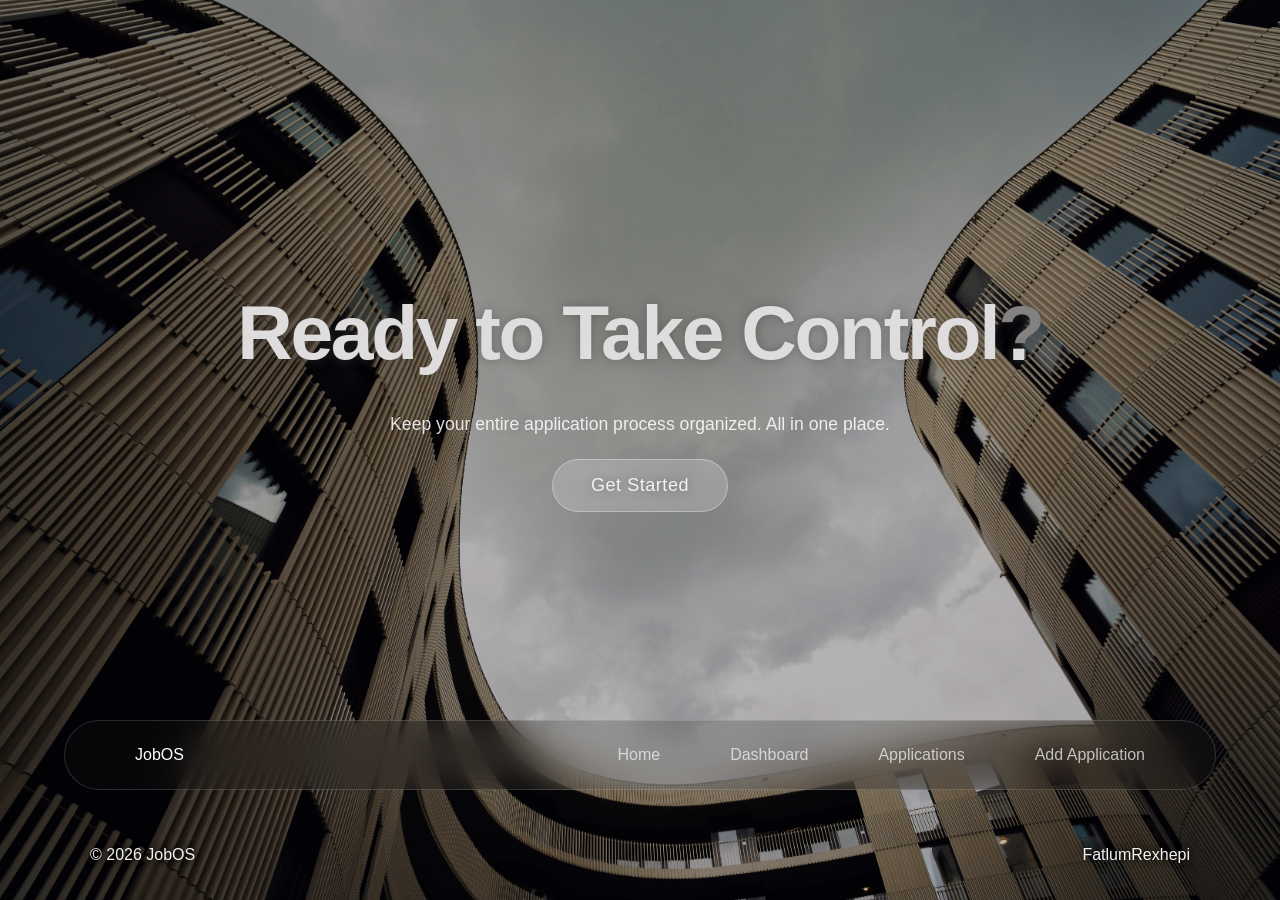
==== index.html @ 5b583655 "adjustments" ====
<!DOCTYPE html>
<html lang="en">

<head>
    <meta charset="UTF-8">
    <meta name="viewport" content="width=device-width, initial-scale=1.0">
    <title>Bewerbungs-tracker</title>

    <link rel="stylesheet" href="styles.css" />
    <link href="https://api.fontshare.com/v2/css?f[]=clash-display@300,400,500,600&display=swap" rel="stylesheet">
</head>

<body id="homepage">
    <h1>
        <span class="accent">Ready</span> to Take Control<span class="qmark-wrap"><span class="qmark-body">?</span><span class="qmark-dot">.</span></span>
    </h1>
    <p class="subtitle">Keep your entire application process organized. All in one place.</p>
    <button> Get Started </button>

    <div id="home">
        <nav id="navbar">
            <div class="logo">JobOS</div>
                <ul class="nav-links">
                    <li><a href="#">Home</a></li>
                    <li><a href="#">Dashboard</a></li>
                    <li><a href="#">Applications</a></li>
                    <li><a href="#">Add Application</a></li>
                </ul>
        </nav>
    </div>

    <footer>
        <p>© 2026 JobOS</p>
        <p>FatlumRexhepi</p>
    </footer>

</body>

</html>
---- styles.css ----
* {
    box-sizing: border-box;
}

body {
    font-family: Arial, Helvetica, sans-serif;
    margin: 0;
}

#homepage {
    background-image: linear-gradient(rgba(0,0,0,0.25), rgba(0,0,0,0.25)), url("images/Zürich.jpg");
    background-size: cover;
    background-position: center 35%;
    background-repeat: no-repeat;

    height: 100vh;
    position: relative;
}

body h1 {
    font-family: 'Clash Display', Helvetica, sans-serif;
    font-weight: 600;
    font-size: clamp(3rem, 6vw, 6.5rem);
    letter-spacing: -0.03em;

    margin: 0;

    position: absolute;
    top: 32%;
    left: 50%;
    transform: translateX(-50%);

    width: 100%;
    text-align: center;
    color: #dedcdc;
    text-shadow: 0 0px 11px rgba(70, 69, 69, 0.5);
}

.qmark-wrap {
    position: relative;
    display: inline-block;
}

.qmark-body {
    display: inline-block;
    clip-path: inset(0 0 14% 0);
    color: #848181;
}

.qmark-dot {
    position: absolute;
    bottom: -0.01em;
    left: 50%;
    transform: translateX(-65%);
    color: #dedcdc;
}

.subtitle {
    font-family: "Inter", sans-serif;
    font-weight: 300;
    position: absolute;
    top: 44%;
    left: 50%;
    transform: translateX(-50%);

    color: rgba(255, 255, 255, 0.85);
    font-size: 1.1rem;
}

button {
    position: absolute;
    top: 51%;
    left: 50%;
    transform: translateX(-50%);

    padding: 15px 38px;

    background: rgba(255, 255, 255, 0.2);
    backdrop-filter: blur( 5px);

    border-radius: 30px;
    border: 1px solid rgba(255, 255, 255, 0.3);

    color: #f2f2f2;
    font-size: 17px;
    font-family: 'Clash Display', Helvetica, sans-serif;;
    text-shadow: 0 0px 9px rgba(70, 69, 69, 0.5);
    font-weight: 450;
    font-size: 18px;
    letter-spacing: 0.03em;
    cursor: pointer;


    transition: 0.3s ease;
}

button:hover {
    background: rgba(255,255,255,0.35);
    transform: translateX(-50%) translateY(-2px);
}

#navbar {
    position: absolute;
    bottom: 110px;
    left: 5%;
    right: 5%;

    display: flex;
    justify-content: space-between;

    padding: 25px 70px;

    color: white;

    background: rgba(30, 30, 30, 0.22);
    backdrop-filter: blur(18px);
    border: 1px solid rgba(255, 255, 255, 0.15);
    border-radius: 50px;
}

.nav-links {
    display: flex;
    gap: 70px;
    list-style: none;

    margin: 0;
    padding: 0;
}

.nav-links a {
    color: rgba(242, 242, 242, 0.75);
    text-decoration: none;
    transition: color 0.25s ease;
}

.nav-links a:hover {
    color: #ffffff;
    text-shadow: 0 0 30px #999999;
}

.main {
    display: flex;
    flex-direction: column;
    align-items: center;
}

footer {
    color: #f2f2f2;
    text-shadow: 0 0 7px rgba(0, 0, 0, 0.5), 0 0 7px rgba(0, 0, 0, 0.5);

    position: absolute;
    bottom: 20px;
    left: 90px;
    right: 90px;

    display: flex;
    justify-content: space-between;
}
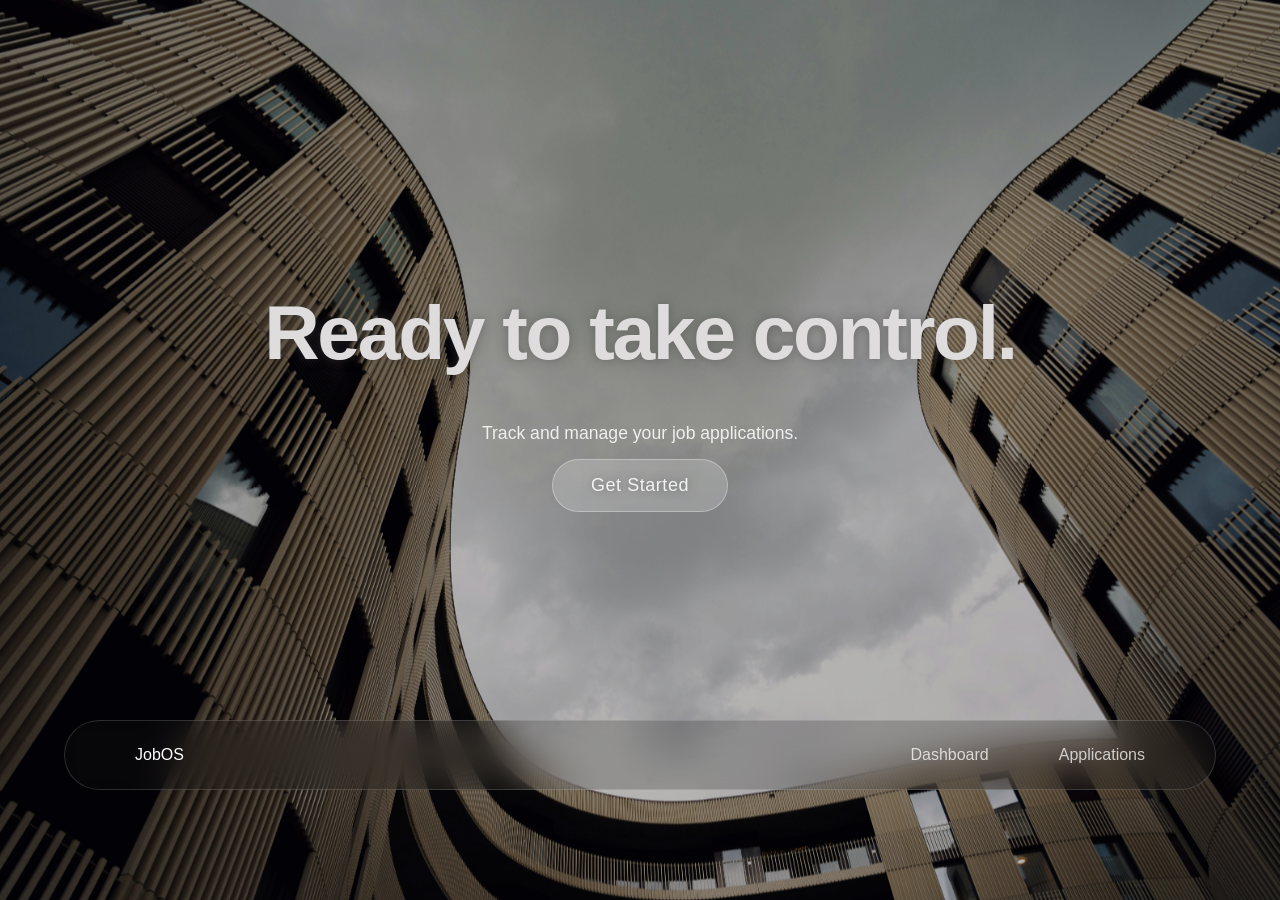
==== commit c352df77: "added local storage, refresher safety" ====
--- a/index.html
+++ b/index.html
@@ -1,39 +1,58 @@
 <!DOCTYPE html>
 <html lang="en">
+
+
+
+
 
 <head>
     <meta charset="UTF-8">
     <meta name="viewport" content="width=device-width, initial-scale=1.0">
-    <title>Bewerbungs-tracker</title>
+    <title>JobOS - Home</title>
 
-    <link rel="stylesheet" href="styles.css" />
+    <link rel="stylesheet" href="css/global.css">
+    <link rel="stylesheet" href="css/home.css">
+
     <link href="https://api.fontshare.com/v2/css?f[]=clash-display@300,400,500,600&display=swap" rel="stylesheet">
+
+    <script src="js/home.js" defer></script>
 </head>
 
-<body id="homepage">
-    <h1>
-        <span class="accent">Ready</span> to Take Control<span class="qmark-wrap"><span class="qmark-body">?</span><span class="qmark-dot">.</span></span>
-    </h1>
-    <p class="subtitle">Keep your entire application process organized. All in one place.</p>
-    <button> Get Started </button>
 
-    <div id="home">
-        <nav id="navbar">
-            <div class="logo">JobOS</div>
-                <ul class="nav-links">
-                    <li><a href="#">Home</a></li>
-                    <li><a href="#">Dashboard</a></li>
-                    <li><a href="#">Applications</a></li>
-                    <li><a href="#">Add Application</a></li>
-                </ul>
-        </nav>
-    </div>
 
-    <footer>
-        <p>© 2026 JobOS</p>
-        <p>FatlumRexhepi</p>
-    </footer>
+
+
+<body id="home-page">
+
+
+    
+
+
+    <main class="main">
+        <h1>Ready to take control.</h1>
+        <p class="subtitle">Track and manage your job applications.</p>
+        <button id="start-button">Get Started</button>
+    </main>
+
+
+
+    <nav id="navbar">
+        <div class="logo">JobOS</div>
+
+        <ul class="nav-links">
+
+            <li><a href="dashboard.html">Dashboard</a></li>
+            <li><a href="applications.html">Applications</a></li>
+        </ul>
+    </nav>
+
+
+
+    <footer id="footer"></footer>
+
+
+
+
 
 </body>
-
-</html>+</html>
--- a/css/global.css
+++ b/css/global.css
@@ -0,0 +1,171 @@
+* {
+    box-sizing: border-box;
+}
+
+body {
+    margin: 0;
+    font-family: Arial, Helvetica, sans-serif;
+}
+
+/* Background */
+#home-page,
+#dashboard-page,
+#applications-page,
+#add-application-page {
+    min-height: 100vh;
+    position: relative;
+    isolation: isolate;
+}
+
+#home-page::before,
+#dashboard-page::before,
+#applications-page::before,
+#add-application-page::before {
+    content: "";
+    position: fixed;
+    inset: 0;
+    z-index: -1;
+
+    background: linear-gradient(
+        rgba(0, 0, 0, 0.25),
+        rgba(0, 0, 0, 0.25)
+    ), url("../images/Zürich.jpg") center 35% / cover no-repeat;
+
+    transform: scale(1.05);
+}
+
+#dashboard-page::before,
+#applications-page::before,
+#add-application-page::before {
+    filter: blur(10px);
+}
+
+/* Navbar - Dashboard, Applications, Add Application */
+#dashboard-page #navbar,
+#applications-page #navbar,
+#add-application-page #navbar {
+    position: fixed;
+    top: 0;
+    left: 0;
+    width: 100%;
+    z-index: 10;
+
+    display: flex;
+    align-items: center;
+    justify-content: space-between;
+
+    padding: 22px 6%;
+
+    background: rgba(20, 20, 20, 0.25);
+    backdrop-filter: blur(18px);
+    border-bottom: 1px solid rgba(255, 255, 255, 0.15);
+}
+
+#dashboard-page .logo,
+#applications-page .logo,
+#add-application-page .logo {
+    color: white;
+    font-size: 20px;
+    font-weight: 600;
+
+    text-decoration: none;
+}
+
+#dashboard-page .nav-links,
+#applications-page .nav-links,
+#add-application-page .nav-links {
+    display: flex;
+    align-items: center;
+    gap: 35px;
+
+    list-style: none;
+    margin: 0;
+    padding: 0;
+}
+
+.nav-links a {
+    color: rgba(255, 255, 255, 0.75);
+    text-decoration: none;
+    transition: color 0.25s ease;
+}
+
+.nav-links a:hover {
+    color: white;
+}
+
+.nav-links a.active {
+    color: white;
+    font-weight: 400;
+    text-shadow: 0 0 100px rgba(255, 255, 255, 0.65);
+}
+
+/* Gemeinsames Layout */
+.dashboard-main,
+.applications-main,
+.add-application-main {
+    width: 88%;
+    max-width: 1400px;
+    margin: 0 auto;
+    padding: 145px 0 60px;
+    color: white;
+}
+
+/* Titel über der Fläche */
+.page-header {
+    margin-bottom: 30px;
+}
+
+.page-header h1 {
+    font-size: 34px;
+    margin: 0 0 10px;
+}
+
+.page-header p {
+    color: rgba(255, 255, 255, 0.7);
+    margin: 0;
+}
+
+/* Grosse Fläche */
+.dashboard-panel,
+.applications-panel,
+.add-application-panel {
+    width: 100%;
+    min-height: 450px;
+    padding: 35px;
+
+    background: rgba(15, 15, 15, 0.55);
+    backdrop-filter: blur(18px);
+
+    border: 1px solid rgba(255, 255, 255, 0.15);
+    border-radius: 22px;
+}
+
+.table-titles {
+    display: flex;
+    justify-content: space-between;
+    align-items: center;
+
+}
+
+/* Responsive Design */
+@media (max-width: 700px) {
+    .dashboard-main,
+    .applications-main,
+    .add-application-main {
+        width: 92%;
+        padding-top: 140px;
+    }
+
+    .dashboard-panel,
+    .applications-panel,
+    .add-application-panel {
+        padding: 20px;
+    }
+
+    #dashboard-page .nav-links,
+    #applications-page .nav-links,
+    #add-application-page .nav-links {
+        gap: 12px;
+        flex-wrap: wrap;
+    }
+}
--- a/css/home.css
+++ b/css/home.css
@@ -0,0 +1,120 @@
+/* Home */
+
+
+.main {
+    display: flex;
+    flex-direction: column;
+    align-items: center;
+}
+
+
+#home-page h1 {
+    font-family: 'Clash Display', Helvetica, sans-serif;
+    font-weight: 600;
+    font-size: clamp(3rem, 6vw, 6.5rem);
+    letter-spacing: -0.03em;
+
+    margin: 0;
+
+    position: absolute;
+    top: 32%;
+    left: 50%;
+    transform: translateX(-50%);
+
+    width: 100%;
+    text-align: center;
+    color: #dedcdc;
+    text-shadow: 0 0px 11px rgba(70, 69, 69, 0.5);
+}
+
+.subtitle {
+    font-family: "Inter", Arial, sans-serif;
+    font-weight: 300;
+    position: absolute;
+    top: 45%;
+    left: 50%;
+    transform: translateX(-50%);
+
+    color: rgba(255, 255, 255, 0.85);
+    font-size: 1.1rem;
+}
+
+#start-button {
+    position: absolute;
+    top: 51%;
+    left: 50%;
+    transform: translateX(-50%);
+
+    padding: 15px 38px;
+
+    background: rgba(255, 255, 255, 0.2);
+    backdrop-filter: blur(5px);
+
+    border-radius: 30px;
+    border: 1px solid rgba(255, 255, 255, 0.3);
+
+    color: #f2f2f2;
+    font-family: 'Clash Display', Helvetica, sans-serif;
+    text-shadow: 0 0px 9px rgba(70, 69, 69, 0.5);
+    font-weight: 450;
+    font-size: 18px;
+    letter-spacing: 0.03em;
+    cursor: pointer;
+
+    transition: 0.3s ease;
+}
+
+#start-button:hover {
+    background: rgba(255,255,255,0.35);
+    transform: translateX(-50%) translateY(-3px);
+}
+
+#start-button:active {
+    transform: translateX(-50%) translateY(0);
+}
+
+/* navbar */
+#navbar {
+    position: fixed;
+    bottom: 110px;
+    left: 5%;
+    right: 5%;
+
+    display: flex;
+    justify-content: space-between;
+
+    padding: 25px 70px;
+
+    color: white;
+
+    background: rgba(30, 30, 30, 0.22);
+    backdrop-filter: blur(18px);
+
+    border: 1px solid rgba(255, 255, 255, 0.15);
+    border-radius: 50px;
+}
+
+.nav-links {
+    display: flex;
+    gap: 70px;
+    list-style: none;
+
+    margin: 0;
+    padding: 0;
+}
+
+
+/* footer */
+#home-page footer {
+    color: #f2f2f2;
+    text-shadow: 0 0 7px rgba(0, 0, 0, 0.5),
+                 0 0 7px rgba(0, 0, 0, 0.5);
+
+    position: absolute;
+    bottom: 20px;
+    left: 90px;
+    right: 90px;
+
+    display: flex;
+    justify-content: space-between;
+}
